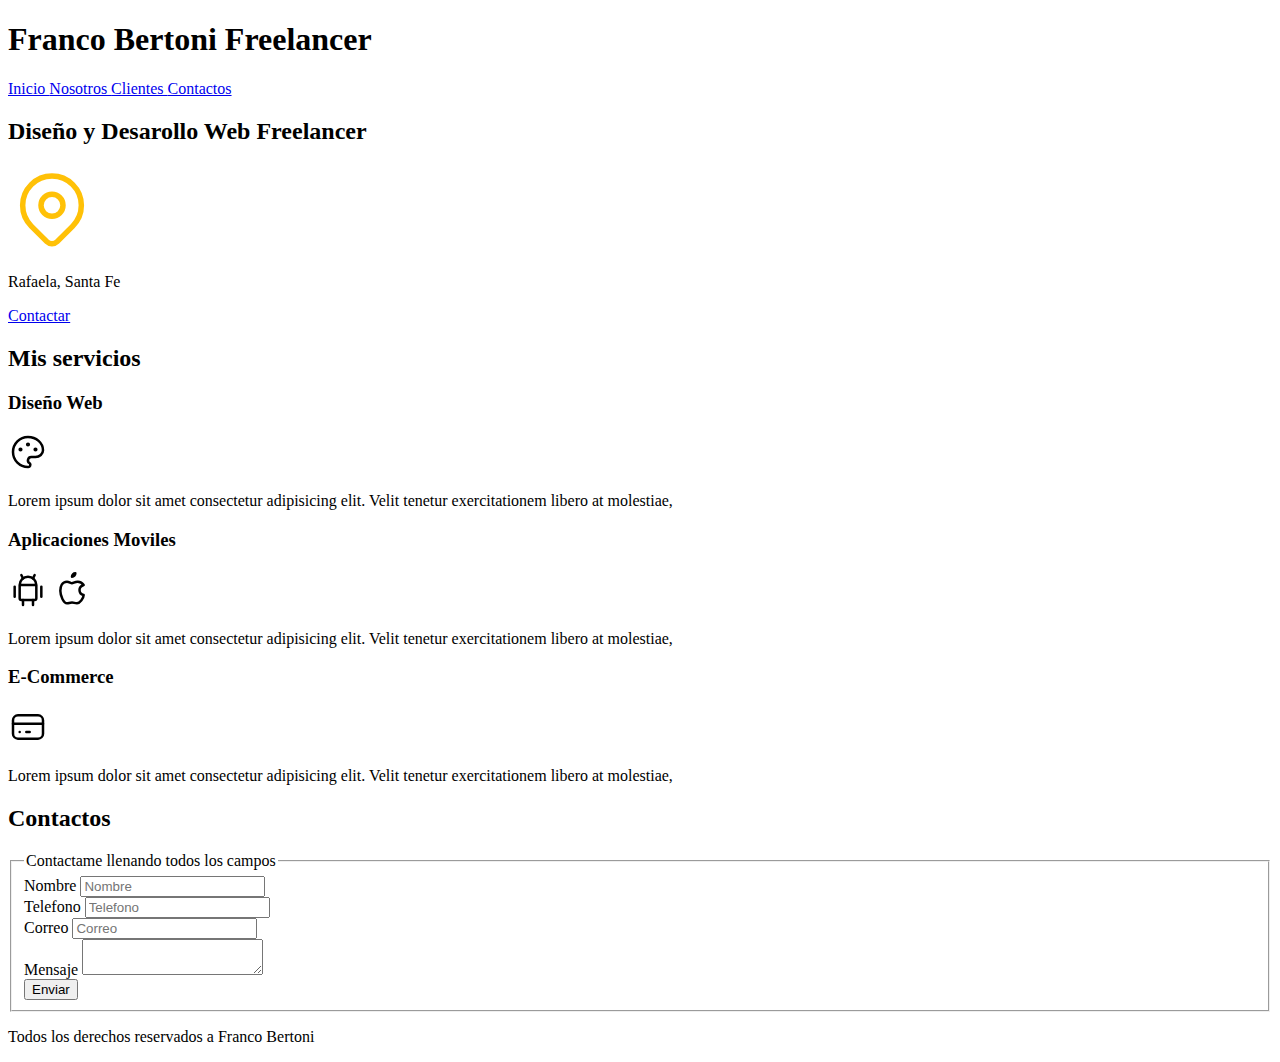
==== index.html @ 3bdb9bdd "Fin de HTML pagina principal" ====
<!DOCTYPE html>
<html lang="es">

<head>
    <meta charset="UTF-8">
    <meta http-equiv="X-UA-Compatible" content="IE=edge">
    <meta name="viewport" content="width=device-width, initial-scale=1.0">
    <title>Diseñador Freelancer </title>
</head>

<body>
    <header>
        <h1>Franco Bertoni Freelancer</h1>
    </header>
    <nav>
        <a href="#"> Inicio </a>
        <a href="#"> Nosotros </a>
        <a href="#"> Clientes </a>
        <a href="#"> Contactos </a>
    </nav>
    <section>
        <h2>Diseño y Desarollo Web Freelancer</h2>
        <svg xmlns="http://www.w3.org/2000/svg" class="icon icon-tabler icon-tabler-map-pin" width="88" height="88"
            viewBox="0 0 24 24" stroke-width="1.5" stroke="#ffc107" fill="none" stroke-linecap="round"
            stroke-linejoin="round">
            <path stroke="none" d="M0 0h24v24H0z" fill="none" />
            <circle cx="12" cy="11" r="3" />
            <path d="M17.657 16.657l-4.243 4.243a2 2 0 0 1 -2.827 0l-4.244 -4.243a8 8 0 1 1 11.314 0z" />
        </svg>
        <p>Rafaela, Santa Fe </p>
        <a href="#"> Contactar </a>
    </section>
    <main>
        <h2>Mis servicios</h2>
        <section>
            <h3>Diseño Web</h3>
            <svg xmlns="http://www.w3.org/2000/svg" class="icon icon-tabler icon-tabler-palette" width="40" height="40"
                viewBox="0 0 24 24" stroke-width="1.5" stroke="#000000" fill="none" stroke-linecap="round"
                stroke-linejoin="round">
                <path stroke="none" d="M0 0h24v24H0z" fill="none" />
                <path
                    d="M12 21a9 9 0 1 1 0 -18a9 8 0 0 1 9 8a4.5 4 0 0 1 -4.5 4h-2.5a2 2 0 0 0 -1 3.75a1.3 1.3 0 0 1 -1 2.25" />
                <circle cx="7.5" cy="10.5" r=".5" fill="currentColor" />
                <circle cx="12" cy="7.5" r=".5" fill="currentColor" />
                <circle cx="16.5" cy="10.5" r=".5" fill="currentColor" />
            </svg>
            <p>Lorem ipsum dolor sit amet consectetur adipisicing elit.
                Velit tenetur exercitationem libero at molestiae, </p>
        </section>
        <section>
            <h3>Aplicaciones Moviles</h3>
            <svg xmlns="http://www.w3.org/2000/svg" class="icon icon-tabler icon-tabler-brand-android" width="40"
                height="40" viewBox="0 0 24 24" stroke-width="1.5" stroke="#000000" fill="none" stroke-linecap="round"
                stroke-linejoin="round">
                <path stroke="none" d="M0 0h24v24H0z" fill="none" />
                <line x1="4" y1="10" x2="4" y2="16" />
                <line x1="20" y1="10" x2="20" y2="16" />
                <path d="M7 9h10v8a1 1 0 0 1 -1 1h-8a1 1 0 0 1 -1 -1v-8a5 5 0 0 1 10 0" />
                <line x1="8" y1="3" x2="9" y2="5" />
                <line x1="16" y1="3" x2="15" y2="5" />
                <line x1="9" y1="18" x2="9" y2="21" />
                <line x1="15" y1="18" x2="15" y2="21" />
            </svg>
            <svg xmlns="http://www.w3.org/2000/svg" class="icon icon-tabler icon-tabler-brand-apple" width="40"
                height="40" viewBox="0 0 24 24" stroke-width="1.5" stroke="#000000" fill="none" stroke-linecap="round"
                stroke-linejoin="round">
                <path stroke="none" d="M0 0h24v24H0z" fill="none" />
                <path
                    d="M9 7c-3 0 -4 3 -4 5.5c0 3 2 7.5 4 7.5c1.088 -.046 1.679 -.5 3 -.5c1.312 0 1.5 .5 3 .5s4 -3 4 -5c-.028 -.01 -2.472 -.403 -2.5 -3c-.019 -2.17 2.416 -2.954 2.5 -3c-1.023 -1.492 -2.951 -1.963 -3.5 -2c-1.433 -.111 -2.83 1 -3.5 1c-.68 0 -1.9 -1 -3 -1z" />
                <path d="M12 4a2 2 0 0 0 2 -2a2 2 0 0 0 -2 2" />
            </svg>
            <p>Lorem ipsum dolor sit amet consectetur adipisicing elit.
                Velit tenetur exercitationem libero at molestiae, </p>
        </section>
        <section>
            <h3>E-Commerce</h3>
            <svg xmlns="http://www.w3.org/2000/svg" class="icon icon-tabler icon-tabler-credit-card" width="40"
                height="40" viewBox="0 0 24 24" stroke-width="1.5" stroke="#000000" fill="none" stroke-linecap="round"
                stroke-linejoin="round">
                <path stroke="none" d="M0 0h24v24H0z" fill="none" />
                <rect x="3" y="5" width="18" height="14" rx="3" />
                <line x1="3" y1="10" x2="21" y2="10" />
                <line x1="7" y1="15" x2="7.01" y2="15" />
                <line x1="11" y1="15" x2="13" y2="15" />
            </svg>
            <p>Lorem ipsum dolor sit amet consectetur adipisicing elit.
                Velit tenetur exercitationem libero at molestiae, </p>
        </section>
    </main>
    <section>
        <h2>Contactos</h2>
        <form>
            <fieldset>
                <legend>Contactame llenando todos los campos </legend>
                <div>
                    <label> Nombre </label>
                    <input type="text" placeholder="Nombre">
                </div>
                <div>
                    <label> Telefono </label>
                    <input type="tel" placeholder="Telefono">
                </div>
                <div>
                    <label> Correo </label>
                    <input type="email" placeholder="Correo">
                </div>
                <div>
                    <label>Mensaje </label>
                    <textarea></textarea>
                </div>
                <div>
                    <input type="submit" value="Enviar">
                </div> 
            </fieldset>      
        </form>
    </section>
    <footer>
        <p>Todos los derechos reservados a Franco Bertoni</p>
    </footer>
</body>

</html>
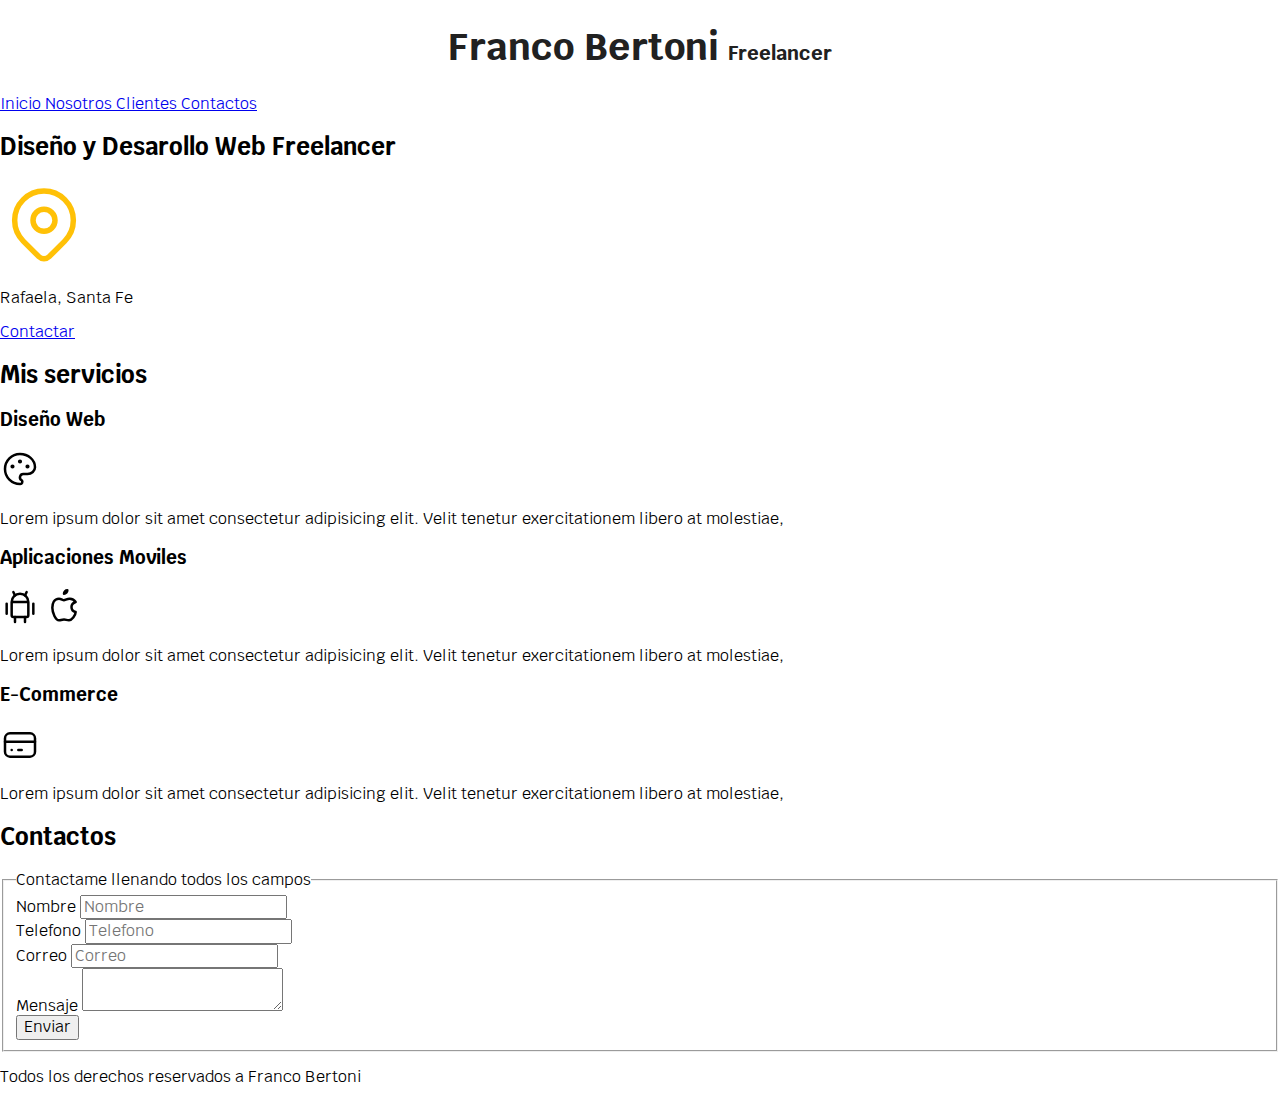
==== commit 3d9f9976: "CSS pagina principal" ====
--- a/index.html
+++ b/index.html
@@ -6,15 +6,22 @@
     <meta http-equiv="X-UA-Compatible" content="IE=edge">
     <meta name="viewport" content="width=device-width, initial-scale=1.0">
     <title>Diseñador Freelancer </title>
+    <link rel="preload" href="css/normalize.css">
+    <link rel="stylesheet" href="css/normalize.css">
+    <link rel="preconnect" href="https://fonts.googleapis.com">
+    <link rel="preconnect" href="https://fonts.gstatic.com" crossorigin>
+    <link href="https://fonts.googleapis.com/css2?family=Krub:wght@400;700&display=swap" rel="stylesheet">
+    <link rel="preload" href="css/styles.css" as="style">
+    <link rel="stylesheet" href="css/styles.css">
 </head>
 
 <body>
     <header>
-        <h1>Franco Bertoni Freelancer</h1>
+        <h1 class="titulo">Franco Bertoni <span>Freelancer</span> </h1>
     </header>
     <nav>
         <a href="#"> Inicio </a>
-        <a href="#"> Nosotros </a>
+        <a href="nosotros.html"> Nosotros </a>
         <a href="#"> Clientes </a>
         <a href="#"> Contactos </a>
     </nav>
@@ -110,8 +117,8 @@
                 </div>
                 <div>
                     <input type="submit" value="Enviar">
-                </div> 
-            </fieldset>      
+                </div>
+            </fieldset>
         </form>
     </section>
     <footer>
--- a/css/styles.css
+++ b/css/styles.css
@@ -0,0 +1,23 @@
+:root{
+    --blanco: #ffffff;
+    --oscuro: #212121;
+    --primario: #ffc107;
+    --secundario: #0097a7;
+    --gris: #757575;
+
+}
+html {
+    font-size: 62.5%;
+}
+body{
+    font-size: 16px;
+    font-family: 'Krub', sans-serif;
+}
+.titulo{ 
+    text-align: center;
+    font-size: 3.8rem;    
+    color: var(--oscuro);
+}
+.titulo span{
+    font-size: 2rem;
+}--- a/css/styles.css
+++ b/css/styles.css
@@ -0,0 +1,23 @@
+:root{
+    --blanco: #ffffff;
+    --oscuro: #212121;
+    --primario: #ffc107;
+    --secundario: #0097a7;
+    --gris: #757575;
+
+}
+html {
+    font-size: 62.5%;
+}
+body{
+    font-size: 16px;
+    font-family: 'Krub', sans-serif;
+}
+.titulo{ 
+    text-align: center;
+    font-size: 3.8rem;    
+    color: var(--oscuro);
+}
+.titulo span{
+    font-size: 2rem;
+}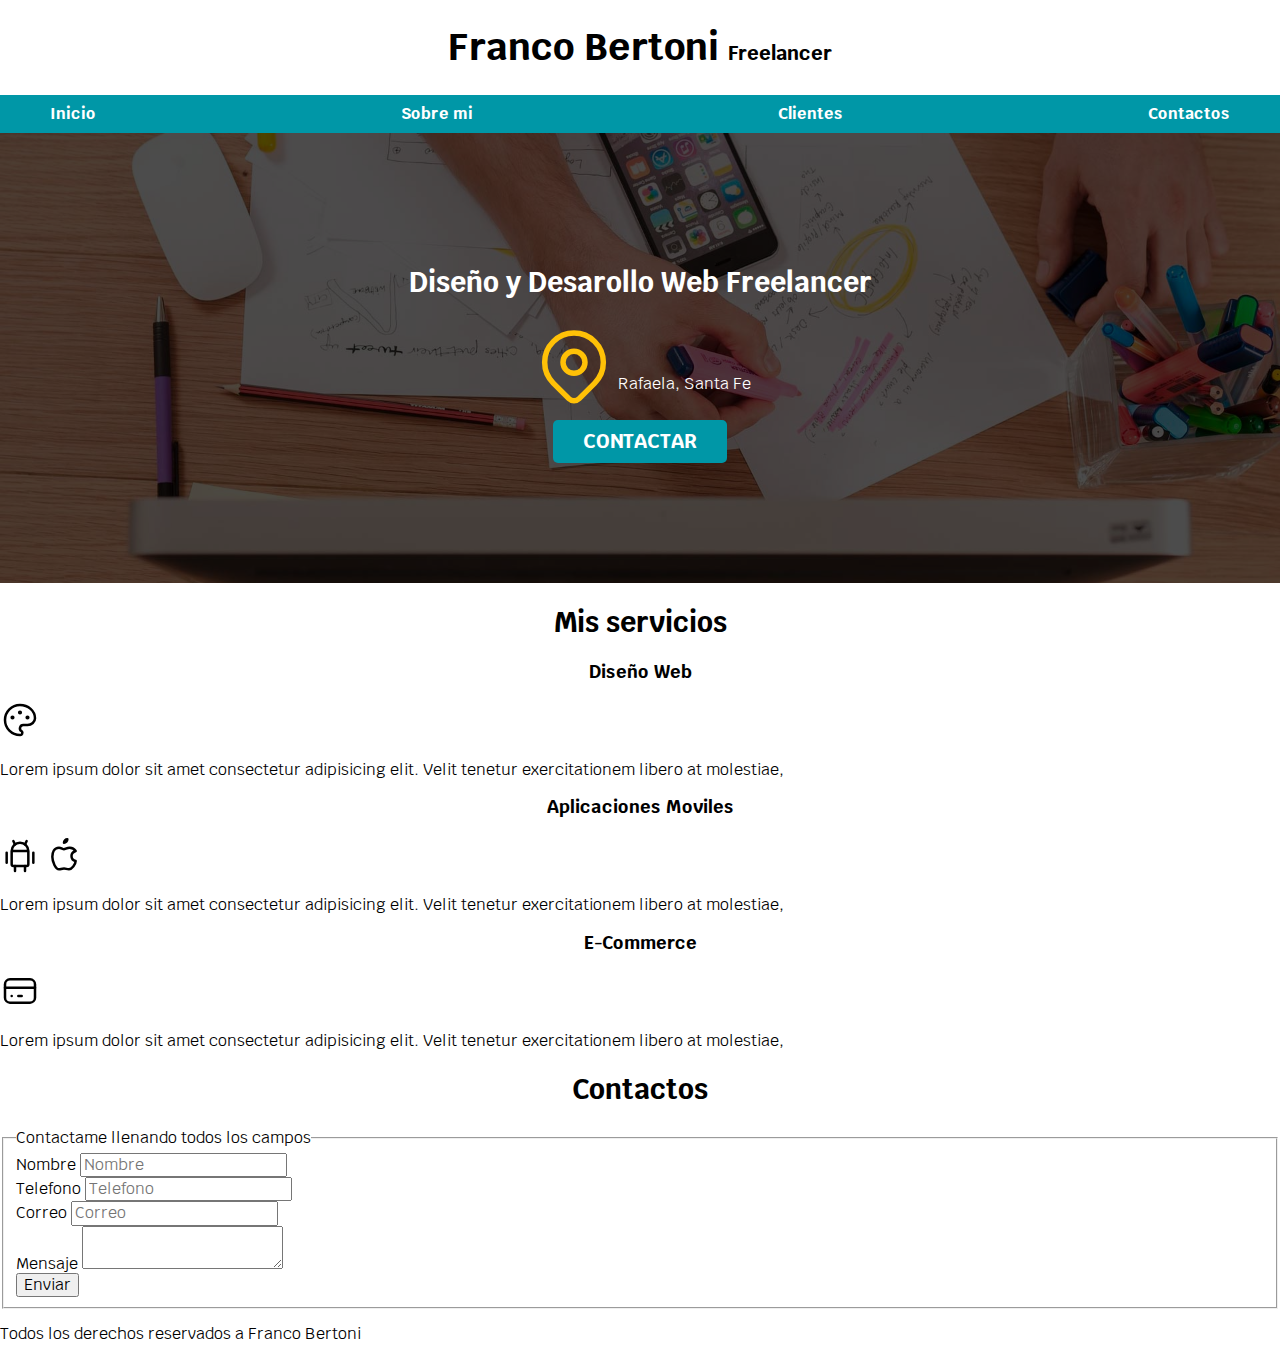
==== commit d7918113: "Diseño y Desarollo Web Freelancer Finalizado" ====
--- a/index.html
+++ b/index.html
@@ -17,26 +17,37 @@
 
 <body>
     <header>
-        <h1 class="titulo">Franco Bertoni <span>Freelancer</span> </h1>
+        <h1 class="titulo">Franco Bertoni
+            <span>Freelancer</span>
+        </h1>
     </header>
-    <nav>
-        <a href="#"> Inicio </a>
-        <a href="nosotros.html"> Nosotros </a>
-        <a href="#"> Clientes </a>
-        <a href="#"> Contactos </a>
-    </nav>
-    <section>
-        <h2>Diseño y Desarollo Web Freelancer</h2>
-        <svg xmlns="http://www.w3.org/2000/svg" class="icon icon-tabler icon-tabler-map-pin" width="88" height="88"
-            viewBox="0 0 24 24" stroke-width="1.5" stroke="#ffc107" fill="none" stroke-linecap="round"
-            stroke-linejoin="round">
-            <path stroke="none" d="M0 0h24v24H0z" fill="none" />
-            <circle cx="12" cy="11" r="3" />
-            <path d="M17.657 16.657l-4.243 4.243a2 2 0 0 1 -2.827 0l-4.244 -4.243a8 8 0 1 1 11.314 0z" />
-        </svg>
-        <p>Rafaela, Santa Fe </p>
-        <a href="#"> Contactar </a>
+    <div class="nav-bg">
+        <nav class="nav-principal contenedor ">
+            <a href="#"> Inicio </a>
+            <a href="#"> Sobre mi </a>
+            <a href="#"> Clientes </a>
+            <a href="#"> Contactos </a>
+        </nav>
+    </div>
+
+    <section class="hero">
+        <div class="contenido-hero">
+            <h2>Diseño y Desarollo Web Freelancer</h2>
+            <div class="ubicacion">
+                <svg xmlns="http://www.w3.org/2000/svg" class="icon icon-tabler icon-tabler-map-pin" width="88"
+                    height="88" viewBox="0 0 24 24" stroke-width="1.5" stroke="#ffc107" fill="none"
+                    stroke-linecap="round" stroke-linejoin="round">
+                    <path stroke="none" d="M0 0h24v24H0z" fill="none" />
+                    <circle cx="12" cy="11" r="3" />
+                    <path d="M17.657 16.657l-4.243 4.243a2 2 0 0 1 -2.827 0l-4.244 -4.243a8 8 0 1 1 11.314 0z" />
+
+                </svg>
+                <p>Rafaela, Santa Fe </p>
+            </div>
+            <a class="boton" href="#"> Contactar </a>
+        </div>
     </section>
+
     <main>
         <h2>Mis servicios</h2>
         <section>
--- a/css/styles.css
+++ b/css/styles.css
@@ -1,4 +1,5 @@
-:root{
+/*Globales*/
+:root {
     --blanco: #ffffff;
     --oscuro: #212121;
     --primario: #ffc107;
@@ -6,18 +7,135 @@
     --gris: #757575;
 
 }
+
 html {
     font-size: 62.5%;
+    box-sizing: border-box;
+
 }
-body{
+
+*,
+*:before,
+*:after {
+    box-sizing: inherit;
+}
+
+body {
     font-size: 16px;
     font-family: 'Krub', sans-serif;
 }
-.titulo{ 
+.contenedor {
+    /*Utilizar en varios elementos para centrar */
+    max-width: 120rem;
+    margin: 0 auto;
+}
+
+.boton{
+    background-color: var(--secundario);
+    color: var(--blanco);
+    padding: 1rem 3rem;
+    margin: 1rem;
+    font-size: 2rem;
+    text-decoration: none; 
+    text-transform: uppercase;
+    font-weight: bold;
+    border-radius: 0.5rem;
+    width: 90%;
     text-align: center;
-    font-size: 3.8rem;    
+}
+@media (min-width: 768px) {
+   .boton {
+    width: auto;
+   };
+} 
+
+/*Tipografia */
+h1 {
+    font-size: 3.8rem;
+}
+
+h2 {
+    font-size: 2.8rem;
+}
+
+h3 {
+    font-size: 1.8rem;
+}
+
+h1,h2,h3{
+    text-align: center;
+}
+
+/*Titulos*/
+.titulo span {
+    font-size: 2rem;
+}
+
+/*Navegacion principal*/
+.nav-bg {
+    background-color: var(--secundario);
+    /*utilidad*/
+}
+
+.nav-principal {
+    /*no se pq lo pone como column, si el sitio es grande => usa row y sino => usa display block */
+    display: flex;
+    flex-direction: column;
+}
+
+@media (min-width: 768px) {
+    .nav-principal {
+        flex-direction: row;
+        justify-content: space-between;
+    }
+}
+
+.nav-principal a {
+    /*modulo*/
+    display: block;
+    /*utilize toda la pantalla por cada bloque*/
+    text-align: center;
+    /*cada bloque en el centro*/
+    color: var(--blanco);
+    /* lo de arriba es para no confundirme con los ejes de los flexbox */
+    padding: 1rem;
+    text-decoration: none;
+    font-style: 2rem;
+    font-weight: bold;
+}
+
+.nav-principal a:hover {
     color: var(--oscuro);
+    background-color: var(--primario);
 }
-.titulo span{
-    font-size: 2rem;
+
+/*Hero*/
+.hero {
+    background-image: url(../img/hero.jpg);
+    background-repeat: no-repeat;
+    background-size: cover;
+    height: 450px;
+    position: relative;
+}
+
+.contenido-hero {
+    position: absolute;
+    background-color: rgba(0 0 0 / 70%);
+    width: 100%;
+    height: 100%;
+
+    display: flex;
+    flex-direction: column;
+    align-items: center;
+    justify-content: center;
+}
+
+.contenido-hero h2,
+.contenido-hero p {
+    color: var(--blanco);
+}
+
+.contenido-hero .ubicacion{
+    display: flex;
+    align-items: flex-end;
 }--- a/css/styles.css
+++ b/css/styles.css
@@ -1,4 +1,5 @@
-:root{
+/*Globales*/
+:root {
     --blanco: #ffffff;
     --oscuro: #212121;
     --primario: #ffc107;
@@ -6,18 +7,135 @@
     --gris: #757575;
 
 }
+
 html {
     font-size: 62.5%;
+    box-sizing: border-box;
+
 }
-body{
+
+*,
+*:before,
+*:after {
+    box-sizing: inherit;
+}
+
+body {
     font-size: 16px;
     font-family: 'Krub', sans-serif;
 }
-.titulo{ 
+.contenedor {
+    /*Utilizar en varios elementos para centrar */
+    max-width: 120rem;
+    margin: 0 auto;
+}
+
+.boton{
+    background-color: var(--secundario);
+    color: var(--blanco);
+    padding: 1rem 3rem;
+    margin: 1rem;
+    font-size: 2rem;
+    text-decoration: none; 
+    text-transform: uppercase;
+    font-weight: bold;
+    border-radius: 0.5rem;
+    width: 90%;
     text-align: center;
-    font-size: 3.8rem;    
+}
+@media (min-width: 768px) {
+   .boton {
+    width: auto;
+   };
+} 
+
+/*Tipografia */
+h1 {
+    font-size: 3.8rem;
+}
+
+h2 {
+    font-size: 2.8rem;
+}
+
+h3 {
+    font-size: 1.8rem;
+}
+
+h1,h2,h3{
+    text-align: center;
+}
+
+/*Titulos*/
+.titulo span {
+    font-size: 2rem;
+}
+
+/*Navegacion principal*/
+.nav-bg {
+    background-color: var(--secundario);
+    /*utilidad*/
+}
+
+.nav-principal {
+    /*no se pq lo pone como column, si el sitio es grande => usa row y sino => usa display block */
+    display: flex;
+    flex-direction: column;
+}
+
+@media (min-width: 768px) {
+    .nav-principal {
+        flex-direction: row;
+        justify-content: space-between;
+    }
+}
+
+.nav-principal a {
+    /*modulo*/
+    display: block;
+    /*utilize toda la pantalla por cada bloque*/
+    text-align: center;
+    /*cada bloque en el centro*/
+    color: var(--blanco);
+    /* lo de arriba es para no confundirme con los ejes de los flexbox */
+    padding: 1rem;
+    text-decoration: none;
+    font-style: 2rem;
+    font-weight: bold;
+}
+
+.nav-principal a:hover {
     color: var(--oscuro);
+    background-color: var(--primario);
 }
-.titulo span{
-    font-size: 2rem;
+
+/*Hero*/
+.hero {
+    background-image: url(../img/hero.jpg);
+    background-repeat: no-repeat;
+    background-size: cover;
+    height: 450px;
+    position: relative;
+}
+
+.contenido-hero {
+    position: absolute;
+    background-color: rgba(0 0 0 / 70%);
+    width: 100%;
+    height: 100%;
+
+    display: flex;
+    flex-direction: column;
+    align-items: center;
+    justify-content: center;
+}
+
+.contenido-hero h2,
+.contenido-hero p {
+    color: var(--blanco);
+}
+
+.contenido-hero .ubicacion{
+    display: flex;
+    align-items: flex-end;
 }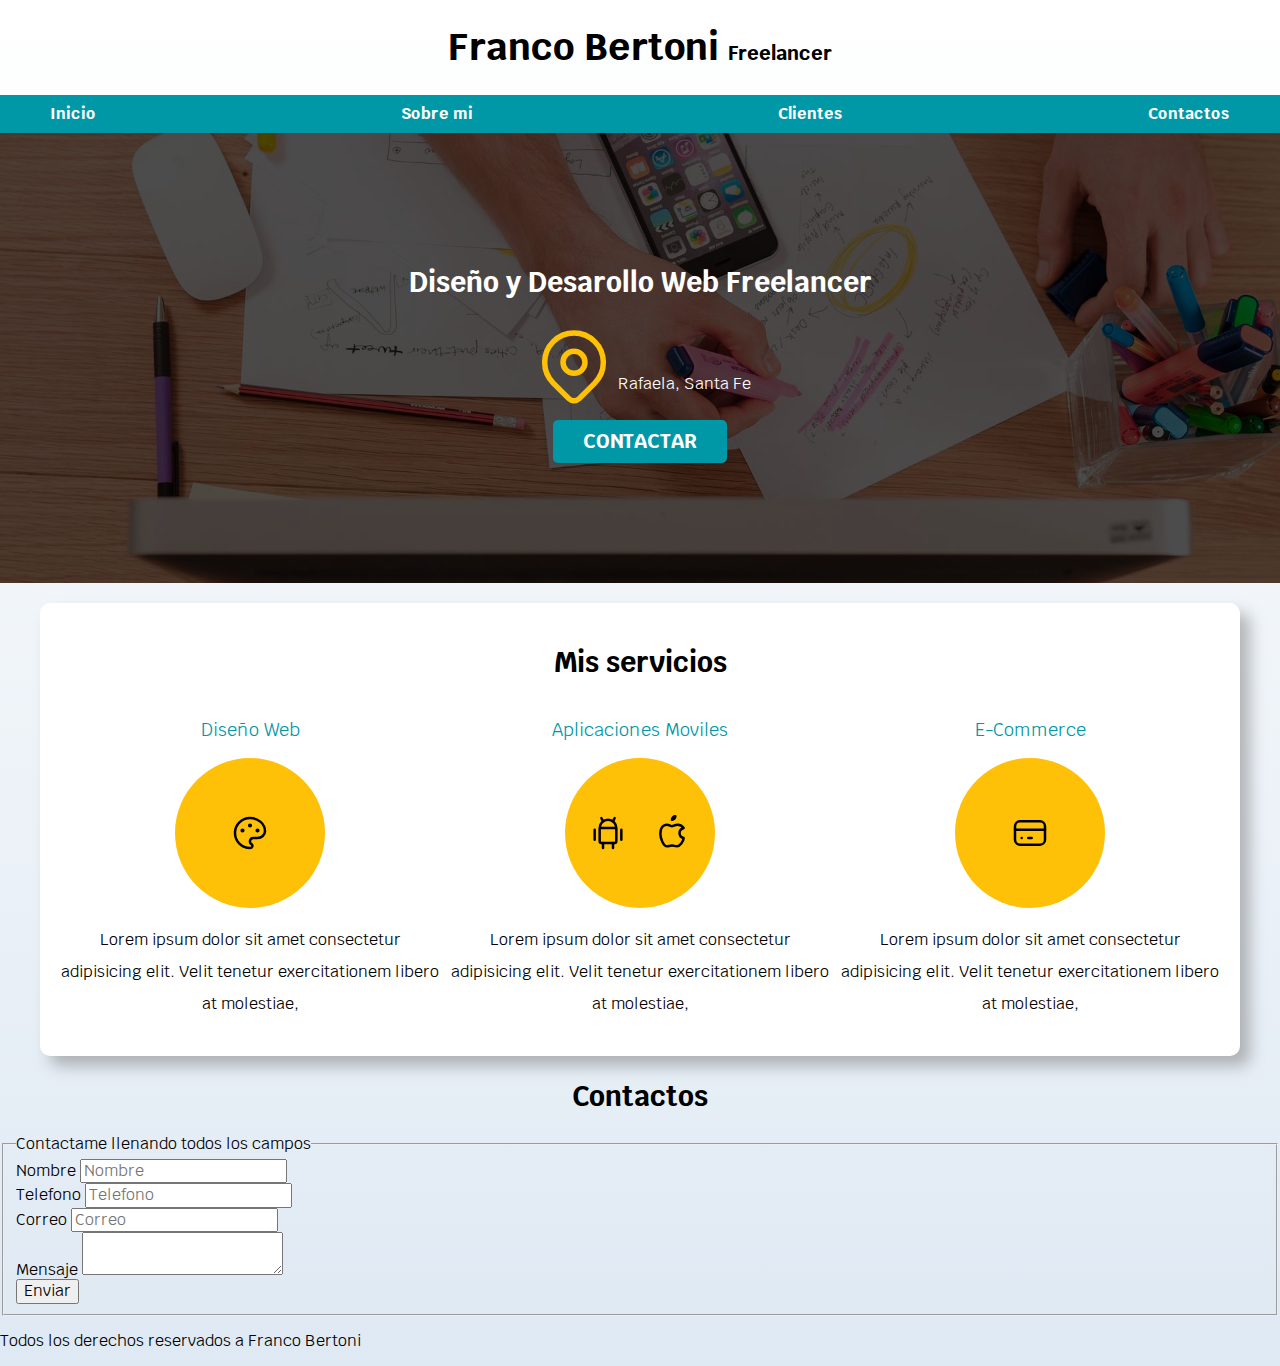
==== commit e6866134: "Servicios Finalizados" ====
--- a/index.html
+++ b/index.html
@@ -48,62 +48,72 @@
         </div>
     </section>
 
-    <main>
+    <main class="contenedor sombra">
         <h2>Mis servicios</h2>
-        <section>
-            <h3>Diseño Web</h3>
-            <svg xmlns="http://www.w3.org/2000/svg" class="icon icon-tabler icon-tabler-palette" width="40" height="40"
-                viewBox="0 0 24 24" stroke-width="1.5" stroke="#000000" fill="none" stroke-linecap="round"
-                stroke-linejoin="round">
-                <path stroke="none" d="M0 0h24v24H0z" fill="none" />
-                <path
-                    d="M12 21a9 9 0 1 1 0 -18a9 8 0 0 1 9 8a4.5 4 0 0 1 -4.5 4h-2.5a2 2 0 0 0 -1 3.75a1.3 1.3 0 0 1 -1 2.25" />
-                <circle cx="7.5" cy="10.5" r=".5" fill="currentColor" />
-                <circle cx="12" cy="7.5" r=".5" fill="currentColor" />
-                <circle cx="16.5" cy="10.5" r=".5" fill="currentColor" />
-            </svg>
-            <p>Lorem ipsum dolor sit amet consectetur adipisicing elit.
-                Velit tenetur exercitationem libero at molestiae, </p>
-        </section>
-        <section>
-            <h3>Aplicaciones Moviles</h3>
-            <svg xmlns="http://www.w3.org/2000/svg" class="icon icon-tabler icon-tabler-brand-android" width="40"
-                height="40" viewBox="0 0 24 24" stroke-width="1.5" stroke="#000000" fill="none" stroke-linecap="round"
-                stroke-linejoin="round">
-                <path stroke="none" d="M0 0h24v24H0z" fill="none" />
-                <line x1="4" y1="10" x2="4" y2="16" />
-                <line x1="20" y1="10" x2="20" y2="16" />
-                <path d="M7 9h10v8a1 1 0 0 1 -1 1h-8a1 1 0 0 1 -1 -1v-8a5 5 0 0 1 10 0" />
-                <line x1="8" y1="3" x2="9" y2="5" />
-                <line x1="16" y1="3" x2="15" y2="5" />
-                <line x1="9" y1="18" x2="9" y2="21" />
-                <line x1="15" y1="18" x2="15" y2="21" />
-            </svg>
-            <svg xmlns="http://www.w3.org/2000/svg" class="icon icon-tabler icon-tabler-brand-apple" width="40"
-                height="40" viewBox="0 0 24 24" stroke-width="1.5" stroke="#000000" fill="none" stroke-linecap="round"
-                stroke-linejoin="round">
-                <path stroke="none" d="M0 0h24v24H0z" fill="none" />
-                <path
-                    d="M9 7c-3 0 -4 3 -4 5.5c0 3 2 7.5 4 7.5c1.088 -.046 1.679 -.5 3 -.5c1.312 0 1.5 .5 3 .5s4 -3 4 -5c-.028 -.01 -2.472 -.403 -2.5 -3c-.019 -2.17 2.416 -2.954 2.5 -3c-1.023 -1.492 -2.951 -1.963 -3.5 -2c-1.433 -.111 -2.83 1 -3.5 1c-.68 0 -1.9 -1 -3 -1z" />
-                <path d="M12 4a2 2 0 0 0 2 -2a2 2 0 0 0 -2 2" />
-            </svg>
-            <p>Lorem ipsum dolor sit amet consectetur adipisicing elit.
-                Velit tenetur exercitationem libero at molestiae, </p>
-        </section>
-        <section>
-            <h3>E-Commerce</h3>
-            <svg xmlns="http://www.w3.org/2000/svg" class="icon icon-tabler icon-tabler-credit-card" width="40"
-                height="40" viewBox="0 0 24 24" stroke-width="1.5" stroke="#000000" fill="none" stroke-linecap="round"
-                stroke-linejoin="round">
-                <path stroke="none" d="M0 0h24v24H0z" fill="none" />
-                <rect x="3" y="5" width="18" height="14" rx="3" />
-                <line x1="3" y1="10" x2="21" y2="10" />
-                <line x1="7" y1="15" x2="7.01" y2="15" />
-                <line x1="11" y1="15" x2="13" y2="15" />
-            </svg>
-            <p>Lorem ipsum dolor sit amet consectetur adipisicing elit.
-                Velit tenetur exercitationem libero at molestiae, </p>
-        </section>
+
+        <div class="servicios">
+            <section class="servicio">
+                <h3>Diseño Web</h3>
+                <div class="iconos">
+                    <svg xmlns="http://www.w3.org/2000/svg" class="icon icon-tabler icon-tabler-palette" width="40"
+                        height="40" viewBox="0 0 24 24" stroke-width="1.5" stroke="#000000" fill="none"
+                        stroke-linecap="round" stroke-linejoin="round">
+                        <path stroke="none" d="M0 0h24v24H0z" fill="none" />
+                        <path
+                            d="M12 21a9 9 0 1 1 0 -18a9 8 0 0 1 9 8a4.5 4 0 0 1 -4.5 4h-2.5a2 2 0 0 0 -1 3.75a1.3 1.3 0 0 1 -1 2.25" />
+                        <circle cx="7.5" cy="10.5" r=".5" fill="currentColor" />
+                        <circle cx="12" cy="7.5" r=".5" fill="currentColor" />
+                        <circle cx="16.5" cy="10.5" r=".5" fill="currentColor" />
+                    </svg>
+                </div>
+                <p>Lorem ipsum dolor sit amet consectetur adipisicing elit.
+                    Velit tenetur exercitationem libero at molestiae, </p>
+            </section class="servicio">
+            <section class="servicio">
+                <h3>Aplicaciones Moviles</h3>
+                <div class="iconos">
+                    <svg xmlns="http://www.w3.org/2000/svg" class="icon icon-tabler icon-tabler-brand-android"
+                        width="40" height="40" viewBox="0 0 24 24" stroke-width="1.5" stroke="#000000" fill="none"
+                        stroke-linecap="round" stroke-linejoin="round">
+                        <path stroke="none" d="M0 0h24v24H0z" fill="none" />
+                        <line x1="4" y1="10" x2="4" y2="16" />
+                        <line x1="20" y1="10" x2="20" y2="16" />
+                        <path d="M7 9h10v8a1 1 0 0 1 -1 1h-8a1 1 0 0 1 -1 -1v-8a5 5 0 0 1 10 0" />
+                        <line x1="8" y1="3" x2="9" y2="5" />
+                        <line x1="16" y1="3" x2="15" y2="5" />
+                        <line x1="9" y1="18" x2="9" y2="21" />
+                        <line x1="15" y1="18" x2="15" y2="21" />
+                    </svg>
+                    <svg xmlns="http://www.w3.org/2000/svg" class="icon icon-tabler icon-tabler-brand-apple" width="40"
+                        height="40" viewBox="0 0 24 24" stroke-width="1.5" stroke="#000000" fill="none"
+                        stroke-linecap="round" stroke-linejoin="round">
+                        <path stroke="none" d="M0 0h24v24H0z" fill="none" />
+                        <path
+                            d="M9 7c-3 0 -4 3 -4 5.5c0 3 2 7.5 4 7.5c1.088 -.046 1.679 -.5 3 -.5c1.312 0 1.5 .5 3 .5s4 -3 4 -5c-.028 -.01 -2.472 -.403 -2.5 -3c-.019 -2.17 2.416 -2.954 2.5 -3c-1.023 -1.492 -2.951 -1.963 -3.5 -2c-1.433 -.111 -2.83 1 -3.5 1c-.68 0 -1.9 -1 -3 -1z" />
+                        <path d="M12 4a2 2 0 0 0 2 -2a2 2 0 0 0 -2 2" />
+                    </svg>
+                </div>
+                <p>Lorem ipsum dolor sit amet consectetur adipisicing elit.
+                    Velit tenetur exercitationem libero at molestiae, </p>
+            </section class="servicio">
+            <section class="servicio">
+                <h3>E-Commerce</h3>
+                <div class="iconos">
+                    <svg xmlns="http://www.w3.org/2000/svg" class="icon icon-tabler icon-tabler-credit-card" width="40"
+                        height="40" viewBox="0 0 24 24" stroke-width="1.5" stroke="#000000" fill="none"
+                        stroke-linecap="round" stroke-linejoin="round">
+                        <path stroke="none" d="M0 0h24v24H0z" fill="none" />
+                        <rect x="3" y="5" width="18" height="14" rx="3" />
+                        <line x1="3" y1="10" x2="21" y2="10" />
+                        <line x1="7" y1="15" x2="7.01" y2="15" />
+                        <line x1="11" y1="15" x2="13" y2="15" />
+                    </svg>
+                </div>
+                <p>Lorem ipsum dolor sit amet consectetur adipisicing elit.
+                    Velit tenetur exercitationem libero at molestiae, </p>
+            </section>
+        </div>
+
     </main>
     <section>
         <h2>Contactos</h2>
--- a/css/styles.css
+++ b/css/styles.css
@@ -5,6 +5,7 @@
     --primario: #ffc107;
     --secundario: #0097a7;
     --gris: #757575;
+    --grisClaro: #dfe9f3;
 
 }
 
@@ -23,31 +24,43 @@
 body {
     font-size: 16px;
     font-family: 'Krub', sans-serif;
+    background-image: linear-gradient(to top, var(--grisClaro) 0%, var(--blanco)100%);
 }
+
 .contenedor {
     /*Utilizar en varios elementos para centrar */
     max-width: 120rem;
     margin: 0 auto;
 }
 
-.boton{
+.boton {
     background-color: var(--secundario);
     color: var(--blanco);
     padding: 1rem 3rem;
     margin: 1rem;
     font-size: 2rem;
-    text-decoration: none; 
+    text-decoration: none;
     text-transform: uppercase;
     font-weight: bold;
     border-radius: 0.5rem;
     width: 90%;
     text-align: center;
 }
+
 @media (min-width: 768px) {
-   .boton {
-    width: auto;
-   };
-} 
+    .boton {
+        width: auto;
+    }
+
+    ;
+}
+
+.sombra {
+    box-shadow: 10px 10px 15px 0px rgba(112, 112, 112, 0.48);
+    background-color: var(--blanco);
+    padding: 2rem;
+    border-radius: 1rem;
+}
 
 /*Tipografia */
 h1 {
@@ -62,7 +75,9 @@
     font-size: 1.8rem;
 }
 
-h1,h2,h3{
+h1,
+h2,
+h3 {
     text-align: center;
 }
 
@@ -116,6 +131,7 @@
     background-size: cover;
     height: 450px;
     position: relative;
+    margin-bottom: 2rem;
 }
 
 .contenido-hero {
@@ -135,7 +151,44 @@
     color: var(--blanco);
 }
 
-.contenido-hero .ubicacion{
+.contenido-hero .ubicacion {
     display: flex;
     align-items: flex-end;
+}
+
+/*Servicios*/
+@media (min-width: 768px) {
+    .servicios {
+        display: grid;
+        grid-template-columns: repeat(3, 1fr);
+        column-gap: 1rem;
+
+    }
+}
+
+.servicio {
+    display: flex;
+    flex-direction: column;
+    align-items: center;
+
+}
+
+.servicio h3 {
+    color: var(--secundario);
+    font-weight: normal;
+}
+
+.servicio p {
+    line-height: 2;
+    text-align: center;
+}
+
+.servicio .iconos {
+    height: 15rem;
+    width: 15rem;
+    background-color: var(--primario);
+    border-radius: 50%;
+    display: flex;
+    justify-content: space-evenly;
+    align-items: center;
 }--- a/css/styles.css
+++ b/css/styles.css
@@ -5,6 +5,7 @@
     --primario: #ffc107;
     --secundario: #0097a7;
     --gris: #757575;
+    --grisClaro: #dfe9f3;
 
 }
 
@@ -23,31 +24,43 @@
 body {
     font-size: 16px;
     font-family: 'Krub', sans-serif;
+    background-image: linear-gradient(to top, var(--grisClaro) 0%, var(--blanco)100%);
 }
+
 .contenedor {
     /*Utilizar en varios elementos para centrar */
     max-width: 120rem;
     margin: 0 auto;
 }
 
-.boton{
+.boton {
     background-color: var(--secundario);
     color: var(--blanco);
     padding: 1rem 3rem;
     margin: 1rem;
     font-size: 2rem;
-    text-decoration: none; 
+    text-decoration: none;
     text-transform: uppercase;
     font-weight: bold;
     border-radius: 0.5rem;
     width: 90%;
     text-align: center;
 }
+
 @media (min-width: 768px) {
-   .boton {
-    width: auto;
-   };
-} 
+    .boton {
+        width: auto;
+    }
+
+    ;
+}
+
+.sombra {
+    box-shadow: 10px 10px 15px 0px rgba(112, 112, 112, 0.48);
+    background-color: var(--blanco);
+    padding: 2rem;
+    border-radius: 1rem;
+}
 
 /*Tipografia */
 h1 {
@@ -62,7 +75,9 @@
     font-size: 1.8rem;
 }
 
-h1,h2,h3{
+h1,
+h2,
+h3 {
     text-align: center;
 }
 
@@ -116,6 +131,7 @@
     background-size: cover;
     height: 450px;
     position: relative;
+    margin-bottom: 2rem;
 }
 
 .contenido-hero {
@@ -135,7 +151,44 @@
     color: var(--blanco);
 }
 
-.contenido-hero .ubicacion{
+.contenido-hero .ubicacion {
     display: flex;
     align-items: flex-end;
+}
+
+/*Servicios*/
+@media (min-width: 768px) {
+    .servicios {
+        display: grid;
+        grid-template-columns: repeat(3, 1fr);
+        column-gap: 1rem;
+
+    }
+}
+
+.servicio {
+    display: flex;
+    flex-direction: column;
+    align-items: center;
+
+}
+
+.servicio h3 {
+    color: var(--secundario);
+    font-weight: normal;
+}
+
+.servicio p {
+    line-height: 2;
+    text-align: center;
+}
+
+.servicio .iconos {
+    height: 15rem;
+    width: 15rem;
+    background-color: var(--primario);
+    border-radius: 50%;
+    display: flex;
+    justify-content: space-evenly;
+    align-items: center;
 }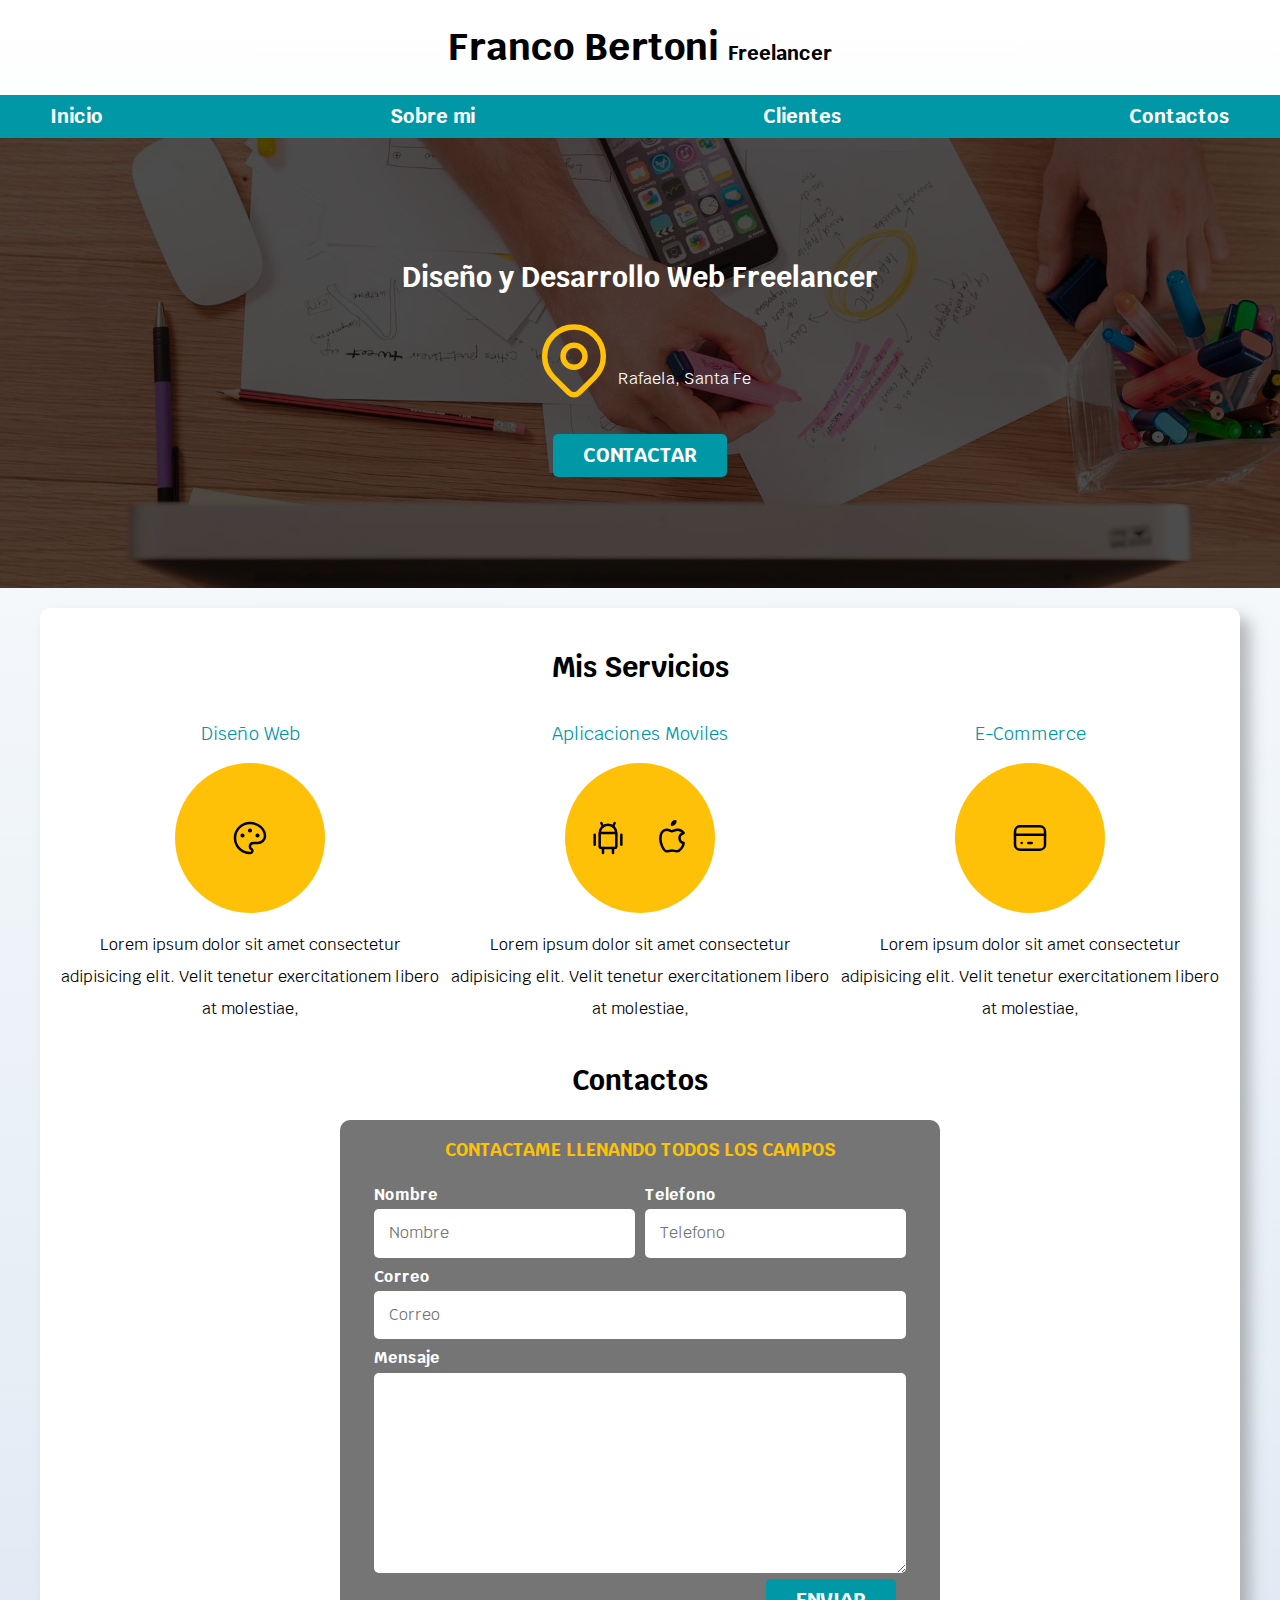
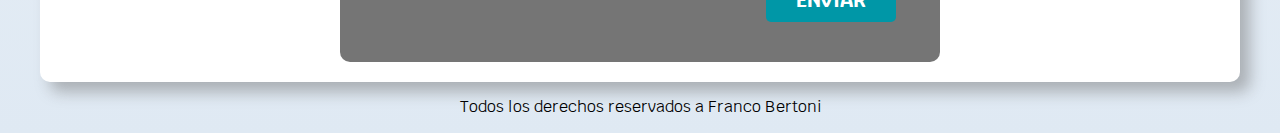
==== commit ca03238b: "Formulario terminado" ====
--- a/index.html
+++ b/index.html
@@ -32,7 +32,7 @@
 
     <section class="hero">
         <div class="contenido-hero">
-            <h2>Diseño y Desarollo Web Freelancer</h2>
+            <h2>Diseño y Desarrollo Web Freelancer</h2>
             <div class="ubicacion">
                 <svg xmlns="http://www.w3.org/2000/svg" class="icon icon-tabler icon-tabler-map-pin" width="88"
                     height="88" viewBox="0 0 24 24" stroke-width="1.5" stroke="#ffc107" fill="none"
@@ -49,7 +49,7 @@
     </section>
 
     <main class="contenedor sombra">
-        <h2>Mis servicios</h2>
+        <h2>Mis Servicios</h2>
 
         <div class="servicios">
             <section class="servicio">
@@ -114,35 +114,41 @@
             </section>
         </div>
 
+
+        <section>
+            <h2>Contactos</h2>
+            <form class="formualario">
+                <fieldset>
+                    <legend>Contactame llenando todos los campos </legend>
+
+                    <div class="contenedor-campos">
+                        <div class="campo">
+                            <label> Nombre </label>
+                            <input class="imput-text" type="text" placeholder="Nombre">
+                        </div>
+                        <div class="campo">
+                            <label> Telefono </label>
+                            <input class="imput-text" type="tel" placeholder="Telefono">
+                        </div>
+                        <div class="campo">
+                            <label> Correo </label>
+                            <input class="imput-text" type="email" placeholder="Correo">
+                        </div>
+                        <div class="campo">
+                            <label>Mensaje </label>
+                            <textarea class="imput-text"></textarea>
+                        </div>
+                    </div>
+                    <div class="alinear-derecha flex">
+                        <input class="boton w-100" type="submit" value="Enviar">
+                    </div>
+
+                </fieldset>
+            </form>
+        </section>
     </main>
-    <section>
-        <h2>Contactos</h2>
-        <form>
-            <fieldset>
-                <legend>Contactame llenando todos los campos </legend>
-                <div>
-                    <label> Nombre </label>
-                    <input type="text" placeholder="Nombre">
-                </div>
-                <div>
-                    <label> Telefono </label>
-                    <input type="tel" placeholder="Telefono">
-                </div>
-                <div>
-                    <label> Correo </label>
-                    <input type="email" placeholder="Correo">
-                </div>
-                <div>
-                    <label>Mensaje </label>
-                    <textarea></textarea>
-                </div>
-                <div>
-                    <input type="submit" value="Enviar">
-                </div>
-            </fieldset>
-        </form>
-    </section>
-    <footer>
+
+    <footer class="footer">
         <p>Todos los derechos reservados a Franco Bertoni</p>
     </footer>
 </body>
--- a/css/styles.css
+++ b/css/styles.css
@@ -45,14 +45,20 @@
     border-radius: 0.5rem;
     width: 90%;
     text-align: center;
+    border: none;
 }
 
 @media (min-width: 768px) {
     .boton {
+        margin-top: 3rem;
         width: auto;
     }
 
-    ;
+
+}
+
+.boton:hover {
+    cursor: pointer;
 }
 
 .sombra {
@@ -86,6 +92,26 @@
     font-size: 2rem;
 }
 
+/*Utildidades*/
+.w-100 {
+    width: 100%;
+}
+
+@media (min-width: 768px) {
+    .boton {
+        width: auto;
+    }
+}
+
+.flex {
+    display: flex;
+}
+
+.alinear-derecha {
+    justify-content: flex-end;
+}
+
+
 /*Navegacion principal*/
 .nav-bg {
     background-color: var(--secundario);
@@ -115,7 +141,7 @@
     /* lo de arriba es para no confundirme con los ejes de los flexbox */
     padding: 1rem;
     text-decoration: none;
-    font-style: 2rem;
+    font-size: 2rem;
     font-weight: bold;
 }
 
@@ -191,4 +217,65 @@
     display: flex;
     justify-content: space-evenly;
     align-items: center;
+}
+
+/*Formualario*/
+.formualario {
+    background-color: var(--gris);
+    width: min(60rem, 100%);
+    margin: 0 auto;
+    padding: 2rem;
+    border-radius: 1rem;
+}
+
+.formualario fieldset {
+    border: none;
+}
+
+.formualario legend {
+    text-align: center;
+    font-size: 1.8rem;
+    text-transform: uppercase;
+    font-weight: 700;
+    margin-bottom: 2rem;
+    color: var(--primario);
+}
+
+@media (min-width: 768px) {
+    .contenedor-campos {
+        display: grid;
+        grid-template-columns: repeat(2, 1fr);
+        grid-template-rows: auto auto 20rem;
+        column-gap: 1rem;
+    }
+    .campo:nth-child(3), 
+    .campo:nth-child(4){
+        grid-column: 1/3;
+    }
+}
+
+.campo {
+    margin-bottom: 1rem;
+}
+
+.campo label {
+    color: var(--blanco);
+    font-weight: bold;
+    margin-bottom: 0.5rem;
+    display: block;
+}
+
+.campo textarea {
+    height: 20rem;
+}
+
+.campo .imput-text {
+    width: 100%;
+    border: none;
+    padding: 1.5rem;
+    border-radius: .5rem;
+}
+
+.footer{
+    text-align: center;
 }--- a/css/styles.css
+++ b/css/styles.css
@@ -45,14 +45,20 @@
     border-radius: 0.5rem;
     width: 90%;
     text-align: center;
+    border: none;
 }
 
 @media (min-width: 768px) {
     .boton {
+        margin-top: 3rem;
         width: auto;
     }
 
-    ;
+
+}
+
+.boton:hover {
+    cursor: pointer;
 }
 
 .sombra {
@@ -86,6 +92,26 @@
     font-size: 2rem;
 }
 
+/*Utildidades*/
+.w-100 {
+    width: 100%;
+}
+
+@media (min-width: 768px) {
+    .boton {
+        width: auto;
+    }
+}
+
+.flex {
+    display: flex;
+}
+
+.alinear-derecha {
+    justify-content: flex-end;
+}
+
+
 /*Navegacion principal*/
 .nav-bg {
     background-color: var(--secundario);
@@ -115,7 +141,7 @@
     /* lo de arriba es para no confundirme con los ejes de los flexbox */
     padding: 1rem;
     text-decoration: none;
-    font-style: 2rem;
+    font-size: 2rem;
     font-weight: bold;
 }
 
@@ -191,4 +217,65 @@
     display: flex;
     justify-content: space-evenly;
     align-items: center;
+}
+
+/*Formualario*/
+.formualario {
+    background-color: var(--gris);
+    width: min(60rem, 100%);
+    margin: 0 auto;
+    padding: 2rem;
+    border-radius: 1rem;
+}
+
+.formualario fieldset {
+    border: none;
+}
+
+.formualario legend {
+    text-align: center;
+    font-size: 1.8rem;
+    text-transform: uppercase;
+    font-weight: 700;
+    margin-bottom: 2rem;
+    color: var(--primario);
+}
+
+@media (min-width: 768px) {
+    .contenedor-campos {
+        display: grid;
+        grid-template-columns: repeat(2, 1fr);
+        grid-template-rows: auto auto 20rem;
+        column-gap: 1rem;
+    }
+    .campo:nth-child(3), 
+    .campo:nth-child(4){
+        grid-column: 1/3;
+    }
+}
+
+.campo {
+    margin-bottom: 1rem;
+}
+
+.campo label {
+    color: var(--blanco);
+    font-weight: bold;
+    margin-bottom: 0.5rem;
+    display: block;
+}
+
+.campo textarea {
+    height: 20rem;
+}
+
+.campo .imput-text {
+    width: 100%;
+    border: none;
+    padding: 1.5rem;
+    border-radius: .5rem;
+}
+
+.footer{
+    text-align: center;
 }